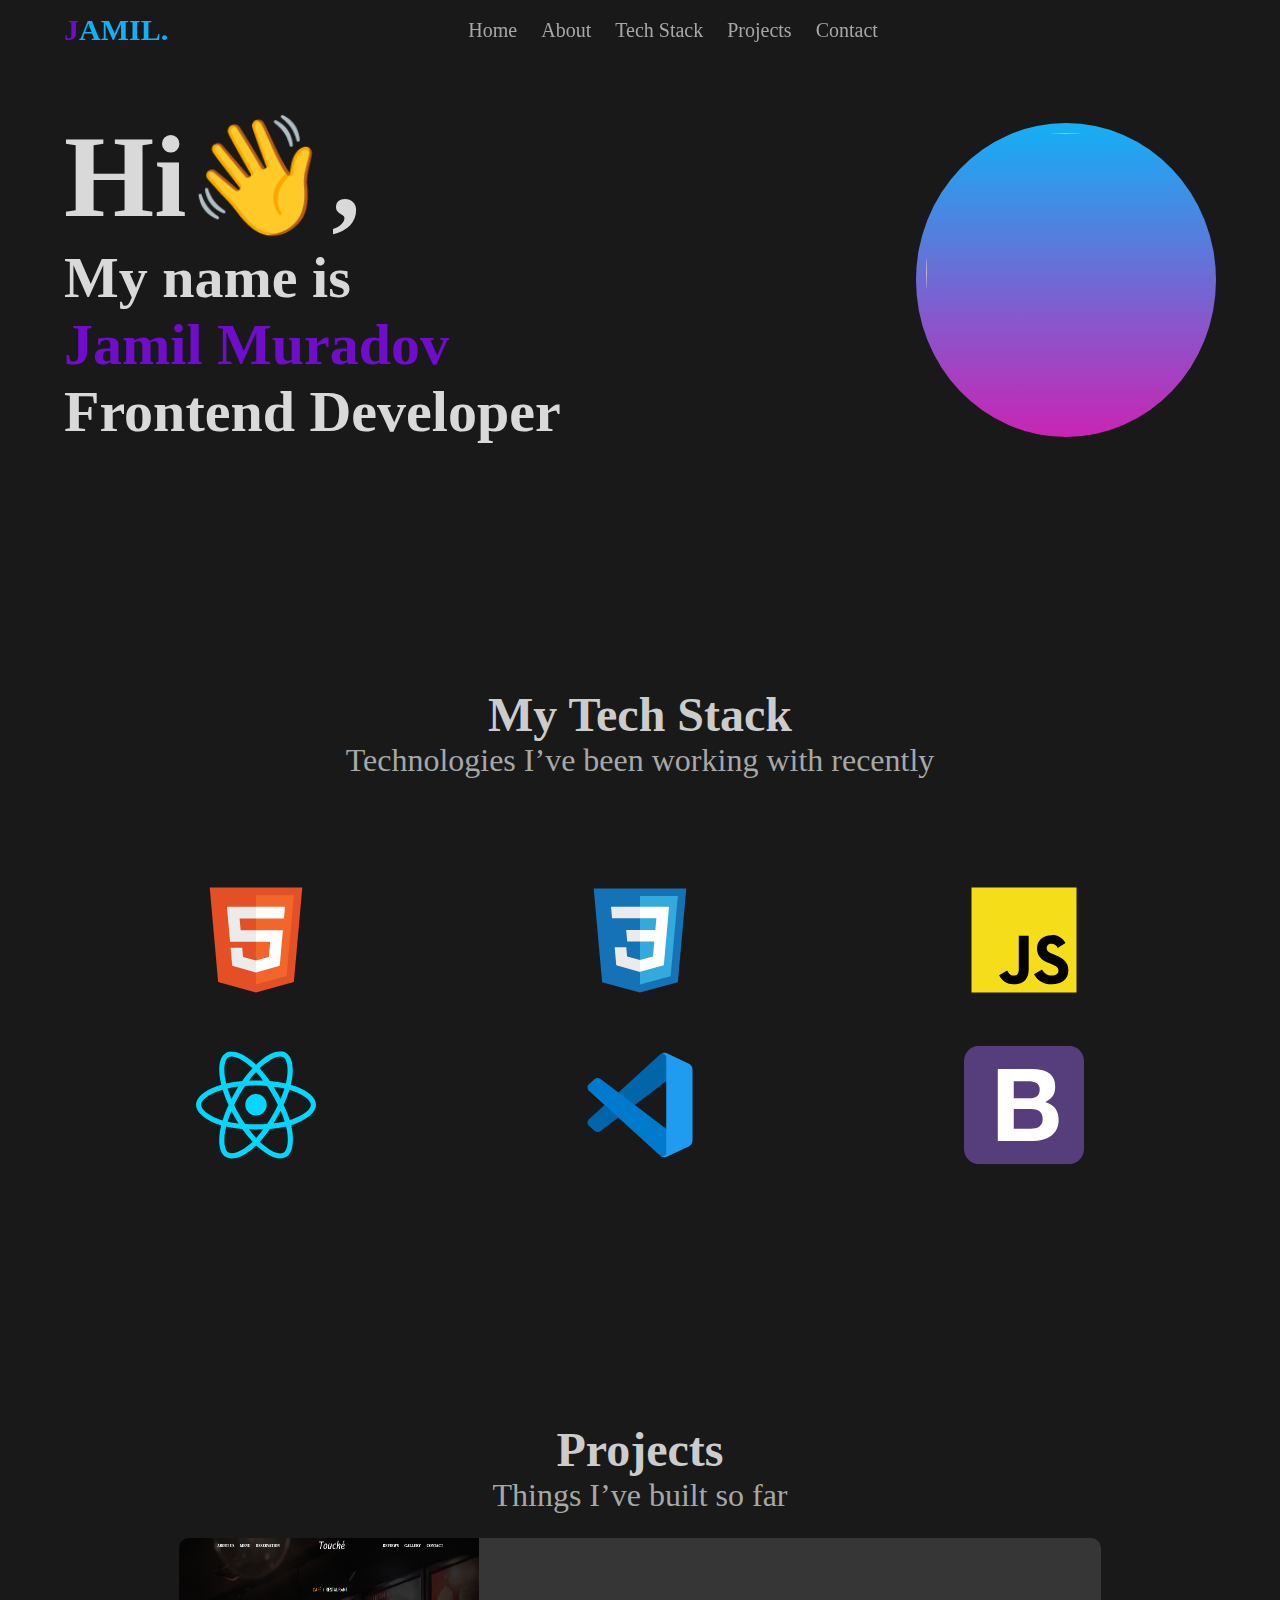
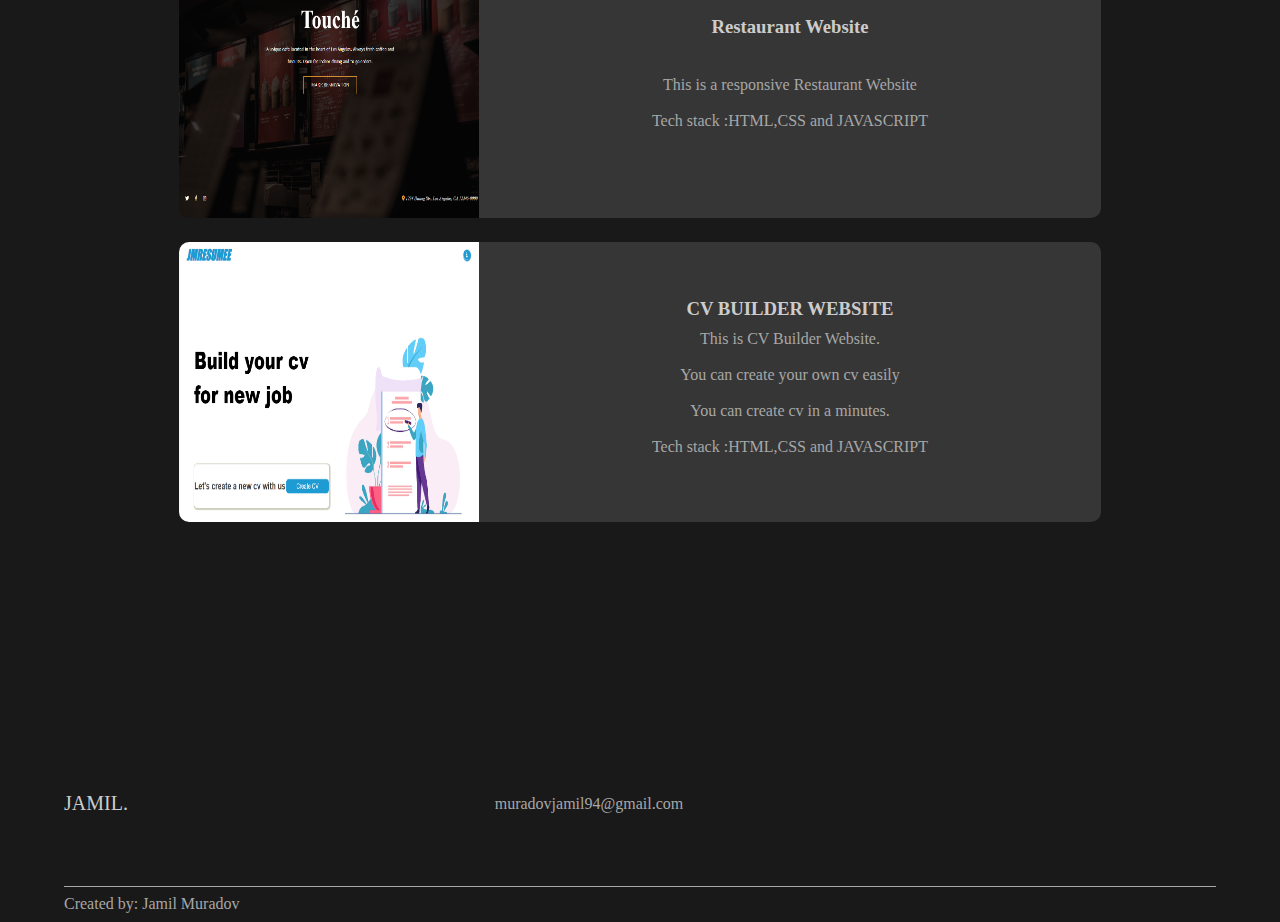
==== index.html @ d32efcc0 "Add files via upload" ====
<!DOCTYPE html>
<html lang="en">
<head>
    <meta charset="UTF-8">
    <meta http-equiv="X-UA-Compatible" content="IE=edge">
    <meta name="viewport" content="width=device-width, initial-scale=1.0">
    <title>Jamil's Portfolio</title>
    <link rel="stylesheet" href="https://cdnjs.cloudflare.com/ajax/libs/font-awesome/6.4.0/css/all.min.css" integrity="sha512-iecdLmaskl7CVkqkXNQ/ZH/XLlvWZOJyj7Yy7tcenmpD1ypASozpmT/E0iPtmFIB46ZmdtAc9eNBvH0H/ZpiBw==" crossorigin="anonymous" referrerpolicy="no-referrer" />
    <link rel="stylesheet" href="style.css">
    <link rel="shortcut icon" href="https://vcgamers.com/news/wp-content/uploads/2022/10/cara-menjadi-developer-game.jpg" type="image/x-icon">

</head>
<body>
    
<nav class="main-nav">
    <a href="" class="logo">JAMIL.</a>
    <ul class="navbar">
        <li><a href="#">Home</a></li>
        <li><a href="about.html">About</a></li>
        <li><a href="#tech-stack">Tech Stack</a></li>
        <li><a href="#projects">Projects</a></li>
        <li><a href="#contact">Contact</a></li>
    </ul>
    <ul class="nav-social-media">
        <li><a href="https://www.github.com/jamildeveloper1" class="fa-brands fa-github" target="_blank"></a></li>
        <li><a href="https://www.linkedin.com/in/jamil-muradov-640413273" class="fa-brands fa-linkedin" target="_blank"></a></li>
        <li><a href="https://www.instagram.com/cmlmrdv" class="fa-brands fa-instagram" target="_blank"></a></li>
    </ul>
    <div class="icons">
    <i class="fas fa-bars" id="open"></i>
    <i class="fas fa-times" id="close"></i>
    </div>
</nav>


<div class="side-bar">
    <ul>
        <li><a href="">Home</a></li>
        <li><a href="about.html">About</a></li>
        <li><a href="#tech-stack">Tech Stack</a></li>
        <li><a href="#projects">Projects</a></li>
        <li><a href="#contact">Contact</a></li>
    </ul>
    <ul class="links">
    <li><a href="https://www.github.com/jamildeveloper1" target="_blank" class="fa-brands fa-github"></a></li>
    <li><a href="https://www.linkedin.com/in/jamil-muradov-640413273" target="_blank" class="fa-brands fa-linkedin"></a></li>
    <li><a href="https://www.instagram.com/cmlmrdv" target="_blank" class="fa-brands fa-instagram"></a></li>
</ul>
</div>



<br><br><br><br><br><br>
<div class="container">
<div class="portfolio-img-text">
    <div class="text-side">
        <h1>Hi👋,</h1>
        <p>My name is <br>
             <span style="color:#6f0dca;">Jamil Muradov</span></p>
        <p>Frontend Developer</p>
    </div>
    <div class="img-side">
        <div class="img">
<img src="https://vcgamers.com/news/wp-content/uploads/2022/10/cara-menjadi-developer-game.jpg" alt="">
</div>
    </div>
</div>


<div class="my-tech" id="tech-stack">
<div class="head-tech-text">
    <p class="tech-header" style="text-align: center;">My Tech Stack</p>
    <p class="tech-para"> Technologies I’ve been working with recently</p>
</div>







    <div class="coding-langs">
        <!-- svg 1 is here -->
        <div class="langs1">
        <svg width="120" height="120" viewBox="0 0 120 120" fill="none" xmlns="http://www.w3.org/2000/svg">
            <path d="M22.1325 102.004L13.7063 7.5H106.294L97.8563 101.989L59.9438 112.5L22.1325 102.004Z" fill="#E44F26"/>
            <path d="M60 104.467L90.6375 95.9738L97.845 15.2287H60V104.467Z" fill="#F1662A"/>
            <path d="M60 50.2763H44.6625L43.605 38.4075H60V26.8163H30.9375L31.215 29.9288L34.0613 61.8675H60V50.2763V50.2763ZM60 80.3775L59.9475 80.3925L47.04 76.9088L46.215 67.665H34.5787L36.2025 85.86L59.9475 92.4525L60 92.4375V80.3775Z" fill="#EBEBEB"/>
            <path d="M59.9587 50.2763V61.8675H74.2312L72.8887 76.9013L59.9587 80.3888V92.4488L83.7225 85.86L83.895 83.9025L86.6175 53.3888L86.9025 50.2763H59.9587V50.2763ZM59.9587 26.8163V38.4075H87.9562L88.1887 35.805L88.7175 29.9288L88.995 26.8163H59.9587V26.8163Z" fill="white"/>
            </svg>
            <!-- svg 2 is here -->
            <svg width="120" height="119" viewBox="0 0 120 119" fill="none" xmlns="http://www.w3.org/2000/svg">
                <path d="M22.1325 101.154L13.71 7.4375H106.29L97.8562 101.139L59.9437 111.562L22.1325 101.154Z" fill="#1572B6"/>
                <path d="M60 103.597L90.6375 95.174L97.845 15.1018H60V103.597Z" fill="#33A9DC"/>
                <path d="M60 49.054H75.3375L76.395 37.2842H60V25.7895H89.0625L88.785 28.8724L85.9387 60.5487H60V49.054Z" fill="white"/>
                <path d="M60.0713 78.9044L60.0188 78.9193L47.1113 75.4609L46.2863 66.2942H34.65L36.2738 84.3413L60.015 90.8788L60.0713 90.8639V78.9044Z" fill="#EBEBEB"/>
                <path d="M74.3513 60.0615L72.9563 75.4534L60.03 78.9119V90.8714L83.79 84.3412L83.9663 82.4001L85.98 60.0615H74.3513Z" fill="white"/>
                <path d="M60.0413 25.7895V37.2842H32.0438L31.8113 34.6996L31.2825 28.8724L31.005 25.7895H60.0413ZM60 49.054V60.5487H47.2538L47.0213 57.9641L46.4963 52.1369L46.2188 49.054H60Z" fill="#EBEBEB"/>
                </svg>
                <!-- svg 3 is here -->
                <svg width="120" height="120" viewBox="0 0 120 120" fill="none" xmlns="http://www.w3.org/2000/svg">
                    <path d="M7.5 7.5H112.5V112.5H7.5V7.5Z" fill="#F5DE19"/>
                    <path d="M78.0338 89.5312C78.9284 91.3485 80.3183 92.8759 82.0434 93.9375C83.7684 94.9991 85.7584 95.5515 87.7838 95.5313C91.8713 95.5313 94.485 93.4875 94.485 90.6562C94.485 87.2812 91.8 86.0738 87.3 84.105L84.8325 83.0475C77.7075 80.0138 72.9825 76.215 72.9825 68.1825C72.9825 60.7838 78.6075 55.1475 87.4313 55.1475C90.2877 54.9412 93.1416 55.5805 95.637 56.9856C98.1324 58.3907 100.159 60.4994 101.464 63.0488L93.75 67.98C93.2476 66.716 92.3728 65.6345 91.2416 64.879C90.1105 64.1236 88.7764 63.7298 87.4163 63.75C86.8229 63.6906 86.2236 63.7555 85.6567 63.9404C85.0897 64.1254 84.5675 64.4265 84.1234 64.8244C83.6792 65.2224 83.3228 65.7085 83.0769 66.2518C82.831 66.7951 82.7009 67.3837 82.695 67.98C82.695 70.9388 84.5288 72.1388 88.7625 73.98L91.23 75.0375C99.615 78.6338 104.355 82.2975 104.355 90.5363C104.355 99.42 97.3763 104.287 88.005 104.287C84.3537 104.52 80.713 103.691 77.5223 101.901C74.3317 100.11 71.7274 97.4342 70.0238 94.1963L78.0338 89.5312ZM43.1775 90.3863C44.7263 93.135 46.1363 95.46 49.5263 95.46C52.7663 95.46 54.8138 94.1925 54.8138 89.2612V55.71H64.68V89.3925C64.68 99.6075 58.68 104.257 49.9463 104.257C46.8591 104.426 43.7931 103.657 41.1513 102.051C38.5096 100.444 36.4157 98.0761 35.145 95.2575L43.1775 90.3863Z" fill="black"/>
                    </svg>
                    </div>

                    <div class="langs2">
                    <!-- svg 4 is here -->
                    <svg width="120" height="120" viewBox="0 0 113 101" fill="none" xmlns="http://www.w3.org/2000/svg">
                        <g clip-path="url(#clip0_14_43)">
                        <path d="M92.9055 32.7027C91.703 32.2887 90.4903 31.9051 89.2686 31.5523C89.4738 30.7106 89.6627 29.8792 89.8304 29.0623C92.5837 15.6484 90.7838 4.8418 84.6359 1.28376C78.7415 -2.1272 69.1015 1.4295 59.3658 9.93344C58.4063 10.773 57.4681 11.6368 56.552 12.524C55.9388 11.9341 55.3148 11.3556 54.6802 10.7888C44.4766 1.69618 34.2492 -2.13606 28.108 1.43216C22.2188 4.85376 20.4749 15.0127 22.9537 27.7254C23.2003 28.9844 23.4787 30.237 23.7887 31.4819C22.341 31.8947 20.9441 32.3342 19.6072 32.802C7.64431 36.9881 0.00463867 43.5483 0.00463867 50.3529C0.00463867 57.3808 8.20617 64.43 20.666 68.7044C21.6762 69.0495 22.6947 69.3692 23.7208 69.6634C23.3875 71.0042 23.0917 72.354 22.8336 73.7114C20.4705 86.2035 22.3159 96.1223 28.1892 99.5222C34.2554 103.033 44.4369 99.4248 54.3505 90.7268C55.1544 90.0197 55.9406 89.2925 56.7083 88.546C57.7003 89.5066 58.7188 90.4393 59.7626 91.343C69.3659 99.6365 78.85 102.985 84.7176 99.5762C90.7781 96.055 92.7479 85.3995 90.1906 72.4356C89.9891 71.42 89.7632 70.4094 89.5131 69.4047C90.2281 69.1921 90.9299 68.9733 91.614 68.7456C104.567 64.4384 112.995 57.4748 112.995 50.3529C112.995 43.5235 105.109 36.919 92.9055 32.7027ZM90.0961 64.1474C89.4782 64.3525 88.8444 64.5505 88.1982 64.7432C86.7682 60.1995 84.8385 55.3684 82.4768 50.3764C84.7304 45.5036 86.5859 40.734 87.9758 36.22C89.1317 36.5558 90.2533 36.9097 91.3346 37.2832C101.791 40.8961 108.168 46.2372 108.168 50.3529C108.168 54.7367 101.28 60.4277 90.0961 64.1474ZM85.4556 73.3765C86.5864 79.1087 86.7475 84.2916 85.9985 88.3435C85.3258 91.9844 83.9726 94.4115 82.2989 95.3839C78.7384 97.4526 71.1234 94.7637 62.9109 87.6707C61.94 86.8305 60.9926 85.9634 60.0698 85.0703C63.2538 81.5757 66.4356 77.5131 69.5411 73.0009C75.0035 72.5145 80.164 71.7189 84.8438 70.6331C85.0693 71.5426 85.2732 72.4573 85.4556 73.3765ZM38.5256 95.0264C35.0467 96.2592 32.2758 96.2946 30.6008 95.3254C27.0368 93.2624 25.5551 85.298 27.5761 74.6151C27.8164 73.3527 28.0914 72.0972 28.401 70.8502C33.0292 71.8779 38.1522 72.6168 43.6274 73.0624C46.7541 77.4776 50.0277 81.5358 53.327 85.0894C52.6258 85.7703 51.9081 86.4338 51.1744 87.0793C46.7903 90.9252 42.3973 93.654 38.5256 95.0264ZM22.2276 64.1204C16.718 62.2302 12.1679 59.7738 9.04919 57.0933C6.24649 54.6849 4.8319 52.2932 4.8319 50.3529C4.8319 46.2234 10.9656 40.9564 21.1961 37.3766C22.4377 36.9425 23.7371 36.5328 25.0855 36.1483C26.4996 40.7641 28.3543 45.5904 30.5924 50.4708C28.3251 55.4233 26.444 60.3267 25.0162 64.997C24.0796 64.7278 23.1498 64.4355 22.2276 64.1204ZM27.6909 26.7947C25.5674 15.9031 26.9776 7.68707 30.5267 5.62499C34.3066 3.42868 42.6652 6.56013 51.4754 14.4115C52.0499 14.9247 52.6151 15.4482 53.1707 15.9819C49.8878 19.52 46.6442 23.5481 43.5453 27.9371C38.2312 28.4315 33.1444 29.2253 28.4677 30.2889C28.1795 29.1311 27.9205 27.9661 27.6909 26.7951V26.7947ZM76.43 38.8739C75.3254 36.9589 74.1797 35.0679 72.9939 33.2024C76.599 33.66 80.0532 34.2673 83.2968 35.0098C82.3232 38.1426 81.1094 41.4175 79.6807 44.7753C78.6364 42.7867 77.5526 40.8191 76.43 38.8739ZM56.5542 19.4443C58.7805 21.8652 61.0103 24.5678 63.2035 27.5003C58.7545 27.2895 54.298 27.2886 49.849 27.4977C52.0443 24.5922 54.2931 21.8931 56.5542 19.4443ZM36.5509 38.9071C35.4424 40.8367 34.3788 42.792 33.3612 44.7713C31.9558 41.4255 30.7531 38.1355 29.7711 34.9584C32.9948 34.2346 36.4326 33.6427 40.0148 33.1936C38.8158 35.0705 37.6608 36.9754 36.5509 38.9067V38.9071ZM40.1176 67.8569C36.4168 67.4423 32.9273 66.8811 29.7044 66.1767C30.7019 62.9429 31.9311 59.5829 33.3669 56.1653C34.3886 58.1461 35.4566 60.1026 36.5699 62.0331C37.7148 64.0176 38.9003 65.9614 40.1176 67.8569ZM56.6875 81.6027C54.3995 79.1255 52.1176 76.3848 49.8891 73.4372C52.0527 73.5222 54.2582 73.5657 56.5 73.5657C58.803 73.5657 61.0796 73.5138 63.3204 73.4137C61.1202 76.4145 58.8988 79.1592 56.6875 81.6027ZM79.7262 55.9908C81.2365 59.446 82.5094 62.7883 83.5202 65.9667C80.2443 66.7171 76.7072 67.3214 72.9803 67.7701C74.1745 65.87 75.331 63.9462 76.449 61.9998C77.5857 60.0215 78.6783 58.0179 79.7262 55.9908ZM72.2679 59.5794C70.5563 62.5635 68.7486 65.4909 66.8474 68.3571C63.4037 68.6019 59.9523 68.7235 56.5 68.7216C52.9836 68.7216 49.5634 68.6118 46.2699 68.3974C44.3191 65.5378 42.4769 62.6053 40.747 59.6059H40.7475C39.0258 56.6225 37.4176 53.5745 35.9264 50.4685C37.4138 47.3619 39.0171 44.3124 40.7329 41.3267L40.7325 41.3272C42.4476 38.3407 44.2752 35.4206 46.2112 32.5734C49.5713 32.3182 53.0171 32.1853 56.4995 32.1853H56.5C59.9983 32.1853 63.4484 32.3196 66.8077 32.5765C68.7242 35.4195 70.5401 38.3295 72.252 41.301C73.9735 44.2802 75.598 47.3147 77.123 50.3999C75.6137 53.5166 73.9943 56.5784 72.2679 59.5794ZM82.2252 5.48058C86.0086 7.67068 87.4801 16.5024 85.1029 28.0842C84.9511 28.8231 84.7807 29.5757 84.5953 30.339C79.9071 29.2528 74.8168 28.4452 69.4873 27.9433C66.3827 23.506 63.1655 19.4717 59.936 15.9793C60.7824 15.1604 61.6489 14.3628 62.5348 13.5872C70.8767 6.30142 78.673 3.4247 82.2252 5.48058ZM56.5 40.2263C62.0723 40.2263 66.5897 44.7603 66.5897 50.3529C66.5897 55.9456 62.0723 60.4795 56.5 60.4795C50.9277 60.4795 46.4102 55.9456 46.4102 50.3529C46.4102 44.7603 50.9277 40.2263 56.5 40.2263Z" fill="#00D8FF"/>
                        </g>
                        <defs>
                        <clipPath id="clip0_14_43">
                        <rect width="120" height="120" fill="white"/>
                        </clipPath>
                        </defs>
                        </svg>
                   
                   <!-- svg5 is here  -->
                   <svg width="120" height="120" viewBox="0 0 112 112" fill="none" xmlns="http://www.w3.org/2000/svg">
                    <path d="M101.535 17.605L81.3541 7.88899C80.2144 7.33948 78.932 7.15814 77.6847 7.37011C76.4373 7.58208 75.2868 8.17686 74.3926 9.07199L8.3301 69.3C7.52857 70.0273 7.04878 71.0432 6.99627 72.1243C6.94376 73.2053 7.32283 74.2629 8.0501 75.0645C8.1376 75.159 8.2251 75.25 8.3196 75.334L13.7131 80.234C14.4179 80.8754 15.325 81.2497 16.2771 81.2919C17.2291 81.3341 18.1658 81.0416 18.9246 80.465L98.4971 20.125C99.0981 19.6689 99.8145 19.3897 100.566 19.3186C101.317 19.2476 102.073 19.3877 102.749 19.7231C103.425 20.0585 103.993 20.5758 104.391 21.217C104.789 21.8581 105 22.5975 105 23.352V23.1175C105 21.9656 104.675 20.8372 104.062 19.862C103.449 18.8868 102.573 18.1045 101.535 17.605Z" fill="#0065A9"/>
                    <path d="M101.535 94.395L81.3541 104.115C80.2141 104.662 78.9321 104.843 77.6851 104.631C76.4381 104.419 75.2876 103.825 74.3926 102.932L8.3301 42.7C7.52857 41.9727 7.04878 40.9568 6.99627 39.8758C6.94376 38.7947 7.32283 37.7371 8.0501 36.9355C8.1376 36.841 8.2251 36.75 8.3196 36.666L13.7131 31.766C14.4186 31.1219 15.3278 30.7459 16.2822 30.7037C17.2366 30.6615 18.1755 30.9557 18.9351 31.535L98.4971 91.875C99.0981 92.3311 99.8145 92.6104 100.566 92.6814C101.317 92.7524 102.073 92.6123 102.749 92.2769C103.425 91.9415 103.993 91.4242 104.391 90.783C104.789 90.1419 105 89.4025 105 88.648V88.9C104.996 90.0488 104.669 91.1733 104.057 92.1451C103.444 93.1168 102.57 93.8965 101.535 94.395Z" fill="#007ACC"/>
                    <path d="M81.3539 104.115C80.2139 104.662 78.9319 104.843 77.6849 104.631C76.4379 104.419 75.2874 103.825 74.3924 102.932C74.895 103.428 75.5329 103.764 76.226 103.899C76.9192 104.034 77.6368 103.962 78.2889 103.691C78.941 103.42 79.4987 102.963 79.892 102.376C80.2853 101.79 80.4968 101.1 80.4999 100.394V11.606C80.5005 10.8965 80.2905 10.2028 79.8965 9.61277C79.5025 9.02274 78.9423 8.56291 78.2867 8.29155C77.6312 8.02019 76.9098 7.9495 76.2141 8.08843C75.5183 8.22737 74.8795 8.56968 74.3784 9.072C75.2728 8.1772 76.423 7.58239 77.6702 7.36983C78.9173 7.15727 80.1997 7.33747 81.3399 7.8855L101.517 17.5875C102.559 18.0845 103.438 18.8658 104.054 19.8412C104.67 20.8165 104.998 21.9463 105 23.1V88.9C105 90.0528 104.675 91.1823 104.061 92.1582C103.447 93.1341 102.571 93.9168 101.531 94.416L81.3539 104.115Z" fill="#1F9CF0"/>
                    </svg>
                    
                    <!-- svg6 is here -->
                    <svg width="120" height="120" viewBox="0 0 88 87" fill="none" xmlns="http://www.w3.org/2000/svg">
                        <g clip-path="url(#clip0_14_49)">
                        <path d="M0 75.7821C0 81.9781 5.08028 87 11.3468 87H76.6528C82.9204 87 88 81.9774 88 75.7821V11.2182C88 5.02187 82.9197 0 76.6532 0H11.3472C5.07959 0 0 5.02255 0 11.2179V75.7818V75.7821Z" fill="#563D7C"/>
                        <path d="M36.4919 38.4832V26.1629H47.4613C48.5063 26.1629 49.5135 26.2489 50.4836 26.4212C51.4536 26.5931 52.312 26.9003 53.0583 27.3431C53.8042 27.786 54.4013 28.4007 54.8492 29.1875C55.2968 29.9746 55.5209 30.9829 55.5209 32.2121C55.5209 34.4255 54.8492 36.0241 53.5058 37.0076C52.1628 37.9915 50.4464 38.4832 48.3568 38.4832H36.4919ZM24.7759 17.1621V69.8379H50.5956C52.9837 69.8379 55.3095 69.5429 57.5731 68.9526C59.8367 68.3623 61.8514 67.4525 63.6176 66.223C65.3834 64.9934 66.789 63.407 67.8337 61.4645C68.8787 59.5216 69.4008 57.2222 69.4008 54.5663C69.4008 51.2709 68.5923 48.4553 66.9757 46.1192C65.3587 43.7828 62.9084 42.1474 59.6249 41.2129C62.0129 40.0819 63.8166 38.6307 65.0355 36.8601C66.2541 35.0895 66.8636 32.8765 66.8636 30.2203C66.8636 27.7612 66.4532 25.6956 65.6323 24.0232C64.8114 22.3512 63.6547 21.0108 62.1621 20.0025C60.6699 18.9942 58.879 18.2686 56.7893 17.8262C54.7 17.3833 52.3866 17.1621 49.8493 17.1621H24.7759ZM36.4919 60.8371V46.3771H49.2523C51.7895 46.3771 53.8293 46.9548 55.3717 48.111C56.9138 49.2668 57.6851 51.1971 57.6851 53.9023C57.6851 55.2797 57.4486 56.4107 56.976 57.296C56.5033 58.1813 55.8691 58.8823 55.073 59.3986C54.2772 59.9151 53.3566 60.2839 52.312 60.5054C51.267 60.7263 50.1728 60.8371 49.0285 60.8371H36.4919Z" fill="white"/>
                        </g>
                        <defs>
                        <clipPath id="clip0_14_49">
                        <rect width="88" height="87" fill="white"/>
                        </clipPath>
                        </defs>
                        </svg>
                    </div>
    </div>
</div>






<div class="projects" id="projects">
    <div class="project-texts">
    <p class="pro-header" style="text-align: center;">Projects</p>
    <p class="pro-lit-head">Things I’ve built so far</p>
</div>



<div class="project1">

<img src="project1.png" alt="">
<div class="text-pro1">

    <h3>Restaurant Website</h3><br>
<p>This is a responsive Restaurant Website <br><br>
    Tech stack :HTML,CSS and JAVASCRIPT    
</p>





    <a href="https://jamildeveloper1.github.io/Touche-Restaurant" target="_blank" id="icon" class="fa-solid fa-arrow-up-right-from-square"></a>
</div>

</div>



<div class="project2">


    <img src="project2.png" alt="">

    <div class="text-pro2">
        <h3>CV BUILDER WEBSITE</h3>
        <p>This is CV Builder Website. <br><br> You can create your own cv easily <br><br> 
            You can create cv in a minutes.<br><br>
            Tech stack :HTML,CSS and JAVASCRIPT  
        </p>
        <a href="https://jamildeveloper1.github.io/JMRESUMEE" target="_blank" id="icon" class="fa-solid fa-arrow-up-right-from-square"></a>

    </div>


</div>


</div>



<div class="contact-center" id="contact">
    <div class="box1">
    <a href="" class="logo-end">JAMIL.</a>
    <p><span class="fas fa-envelope"></span> muradovjamil94@gmail.com</p>
    <ul class="end-nav-social-media">
        <li><a href="https://www.github.com/jamildeveloper1" target="_blank" class="fa-brands fa-github"></a></li>
        <li><a href="https://www.linkedin.com/in/jamil-muradov-640413273" target="_blank" class="fa-brands fa-linkedin"></a></li>
        <li><a href="https://www.instagram.com/cmlmrdv" target="_blank" class="fa-brands fa-instagram"></a></li>
    </ul>
    </div>

<div class="bar"></div>


<p class="create">Created by: Jamil Muradov</p>

</div>
</div>

<script src="script.js"></script>








</body>
</html>
---- style.css ----
*{
    margin: 0;
    padding: 0;
    box-sizing: border-box;
    scroll-behavior: smooth;
}
body{
    background-color: var(--dark-mode);
}
.container{
     display: flex;
    align-items: center;
    justify-content: center;
    flex-direction: column;
    gap: 200px; 
}
:root{
    --dark-mode:#191919;
    --dark-content:#666666;
    --solid-heading:#cccccc;
    --heading:#42446E;
    --light-content:#A7A7A7;
    --liner-gradient:linear-gradient(#13B0F5,#CA24B4);
    --border-light:1px solid #fff;
}

 .side-bar{
    width: 50%;
    height: 100%;
    background-color: red;
    position: fixed;
    z-index: 1;
    display: none;
} 


nav{
    width: 100%;
    height: 60px;
    display: flex;
    align-items: center;
    justify-content: space-between;
    position: fixed;
    z-index: 1;
}
.icons{
    padding: 4rem;
    color: #fff;
    cursor: pointer;
    display: none;
}
 a.logo{
    color: #13B0F5;
    font-size: 30px;
    font-weight: 700;
    text-decoration: none;
    padding: 4rem;
}
a.logo::first-letter{
    color: #6f0dca;
}
ul.navbar li{
    display: inline-block;
    padding: 0 10px;
}
ul.navbar li a{
    text-decoration: none;
    color: var(--light-content);
    font-size: 20px;
}

.nav-social-media{
    padding: 4rem;
}

.nav-social-media li {
    display: inline-block;
    padding: 0 5px;
}
.nav-social-media li a{
    text-decoration: none;
    color: var(--light-content);
    font-size: 20px;
}





/* TEXT-IMG SIDE */




.portfolio-img-text{
    width: 90%;
    height: 344px;
    /* border: var(--border-light); */
    display: flex;
}




.text-side,.img-side{
    width: 50%;
    height: 100%;

}

.text-side {
    font-size: 58px;
    font-weight:700;
    color: #D9D9D9;
    letter-spacing: -1;
}

.img-side{
    /* background-color: red; */
    display: flex;
    align-items: center;
    justify-content: flex-end;
}

.img{
    background:linear-gradient(#13B0F5,#CA24B4);
    border-radius: 50%;
}
.img-side img{
    width: 300px;
    height: 300px;
    border-radius: 50%;
    padding: 10px;
}










/* MYTECH IS HERE */
.my-tech{
    width: 90%;
    height: 570px;
    display: flex;
    align-items: center;
    justify-content: space-around;
    flex-direction: column;
    gap: 10px;
}
.tech-header{
    font-size: 48px;
    color: var(--solid-heading);
    font-weight: 700;
}
.tech-para{
    font-size: 32px;
    font-weight: 400;
    color: var(--light-content);
}

.coding-langs{
    width: 100%;
    height:330px;
    display: flex;
    align-items: center;
    justify-content: center;
    flex-direction: column;
}
.langs1,.langs2{
    width: 100%;
    height: 100%;
    display: flex;
    align-items: center;
    justify-content: space-around;
}


















/* PROJECTS IS HERE */

.projects{
    width: 90%;
    height: 700px;
    display: flex;
    align-items: center;
    justify-content: space-between;
    flex-direction: column;
}
.pro-header{
    font-size: 48px;
    font-weight: 700;
    color: var(--solid-heading);
}

.pro-lit-head{
    font-size: 32px;
    font-weight: 400;
    color: var(--light-content);
}

.project1,.project2{
    width: 80%;
    height: 40%;
    /* border: var(--border-light); */
    border-radius: 10px;
    display: flex;
}

.project1 img,.project2 img{
    width: 300px;
    height: 100%;
    border-radius: 10px 0 0 10px;
    cursor: pointer;
    position: relative;
}

#icon{
    color: #fff;
}


#icon:hover{
    transform: scale(140%);
}


.project1 img:hover,.project2 img:hover{
    opacity: 0.1;
}
.text-pro1,.text-pro2{
    display: flex;
    /* align-items: center; */
    justify-content: center;
    flex-direction: column;
    text-align: center;
    background-color: #363636;
    width: 100%;
    gap: 10px;
    border-radius: 0 10px 10px 0 ;
}
.text-pro1 h3,.text-pro2 h3{
    color: var(--solid-heading);
}
.text-pro1 p,.text-pro2 p{
    color: var(--light-content);
}









.contact-center{
    width: 90%;
    height: 200px;
    display: flex;
    flex-direction: column;
    justify-content: space-evenly;
}
.box1{
    display: flex;
    align-items: center;
    justify-content: space-between;
}
.box1 p{
    color: var(--light-content);
}


a.logo-end{
    color: var(--solid-heading);
    text-decoration: none;
    font-size: 20px;
}

.bar{
    width: 100%;
    height: 1px;
    background-color: var(--light-content);
}

.create{
    color: var(--light-content);
}




.end-nav-social-media{
    padding: 4rem;
}


.end-nav-social-media li{
    display: inline-block;
    padding: 0 5px;
}

.end-nav-social-media li a{
    text-decoration: none;
    color: var(--light-content);
    font-size: 20px;
}




















/* RESPONSIVE IS HERE */

@media(max-width:500px){
    .navbar,.nav-social-media{
        display: none;
    }
    .end-nav-social-media li{
        padding: 0 5px;
    }
   .icons{
        display: block;
        color: #fff;
        cursor: pointer;
    }
    .side-bar{
        display: flex;
        align-items: center;
        justify-content: space-evenly;
        flex-direction: column;
        background-color: #191919;
        transform: translateX(-100%);
    }
    #close{
        display: none;
    }
    .side-bar ul li{
        list-style: none;
        padding: 10px 0;
    }
    .side-bar ul li a{
        text-decoration: none;
        color: var(--light-content);
        font-size: 20px
    }
    .links{
        width: 100%;
        display: flex;
        align-items: center;
        justify-content: space-evenly;
    }
    .links li{
        display: inline-block;
        padding: 0 10px;
    }
.container{
    gap: 50px;
}

    .portfolio-img-text{
        display: flex;
        align-items: center;
        justify-content: center;
        flex-direction: column-reverse;
        gap: 50px;
    }
.text-side{
    font-size: 20px;
    display: flex;
        align-items: center;
        justify-content: center;
        flex-direction: column;
}

.img-side{
    display: flex;
    align-items: center;
    justify-content: center;
}
.img-side .img{
    padding: 0;
}
.img-side .img img{
    width: 150px;
    height: 150px;
    padding: 0;

}


.tech-header{
    font-size: 24px;
}
.tech-para{
    font-size: 20px;
}



.pro-header{
    font-size: 24px;
}
.pro-lit-head{
    font-size: 20px;
}

.project1,.project2{
    width: 100%;
    height: 30%;
}


.project1 img,.project2 img{
    width: 40%;
}
.text-pro1 h3 ,.text-pro2 h3{
    font-size: 16px;
}
.text-pro1 p,.text-pro2 p{
    font-size: 14px;
}


.contact-center{
    display: flex;
    flex-direction: column;
}
.box1{
    display: flex;
    flex-direction: column;
    justify-content: space-evenly;
}


}




















@media(max-width:408px){
    .navbar,.nav-social-media{
        display: none;
    }
   .icons{
        display: block;
        color: #fff;
        cursor: pointer;
    }
    .side-bar{
        display: flex;
        align-items: center;
        justify-content: space-evenly;
        flex-direction: column;
        background-color: #191919;
        transform: translateX(-100%);
    }
    #close{
        display: none;
    }
    .side-bar ul li{
        list-style: none;
        padding: 10px 0;
    }
    .side-bar ul li a{
        text-decoration: none;
        color: var(--light-content);
        font-size: 20px
    }
    .links{
        width: 100%;
        display: flex;
        align-items: center;
        justify-content: space-evenly;
    }
    .links li{
        display: inline-block;
        padding: 0 10px;
    }
.container{
    gap: 50px;
}

    .portfolio-img-text{
        display: flex;
        align-items: center;
        justify-content: center;
        flex-direction: column-reverse;
        gap: 50px;
    }
.text-side{
    font-size: 18px;
    display: flex;
        align-items: center;
        justify-content: center;
        flex-direction: column;
}

.img-side{
    display: flex;
    align-items: center;
    justify-content: center;
}
.img-side .img{
    padding: 0;
}
.img-side .img img{
    width: 150px;
    height: 150px;
    padding: 0;

}


.tech-header{
    font-size: 24px;
}
.tech-para{
    font-size: 18px;
}



.pro-header{
    font-size: 24px;
}
.pro-lit-head{
    font-size: 20px;
}

.project1,.project2{
    width: 100%;
    height: 30%;
}


.project1 img,.project2 img{
    width: 40%;
}
.text-pro1 h3 ,.text-pro2 h3{
    font-size: 16px;
}
.text-pro1 p,.text-pro2 p{
    font-size: 14px;
}
}







@media(max-width:360px){
.tech-para{
    font-size: 16px;
}
.text-side p{
    font-size: 12px;
}
}


@media (max-width:330px){
    .tech-para{
        font-size: 14px;
    }
    .text-pro1{
        display: fl
    }
    .text-pro1 p,.text-pro2 p{
        font-size: 10px;
    }
}






























.about-container{
    width: 90%;
    height: 400px;
    display: flex;
    flex-direction: column;
    gap: 10px;
}
.about-container h1{
    color: var(--solid-heading);
    text-align: center;
    font-size: 68px;
}
.about-container p{
    color:var(--light-content) ;
    font-size: 48px;
    text-align:center;
}


.about-p{
    font-size: 30px;
    color: var(--light-content);
    animation-name: aboutP;
    animation-duration: 1s;
    animation-iteration-count: infinite;
    animation-direction:alternate;
    border-radius: 10px;
}


@keyframes aboutP{
    0%{
        box-shadow: 0 ;
    }
    100%{
        box-shadow: 2px 2px 4px 4px var(--solid-heading) ;
    }
}





@media(max-width:500px){
    .about-container h1{
        font-size: 30px;
    }
    .about-container p{
        color:var(--light-content) ;
        font-size: 22px;
        text-align:center;
    }
}








@media(max-width:400px){
    .about-container h1{
        font-size: 30px;
    }
    .about-container p{
        color:var(--light-content) ;
        font-size: 22px;
        text-align:center;
    }
    .about-p{
        font-size: 20px;
    }
}
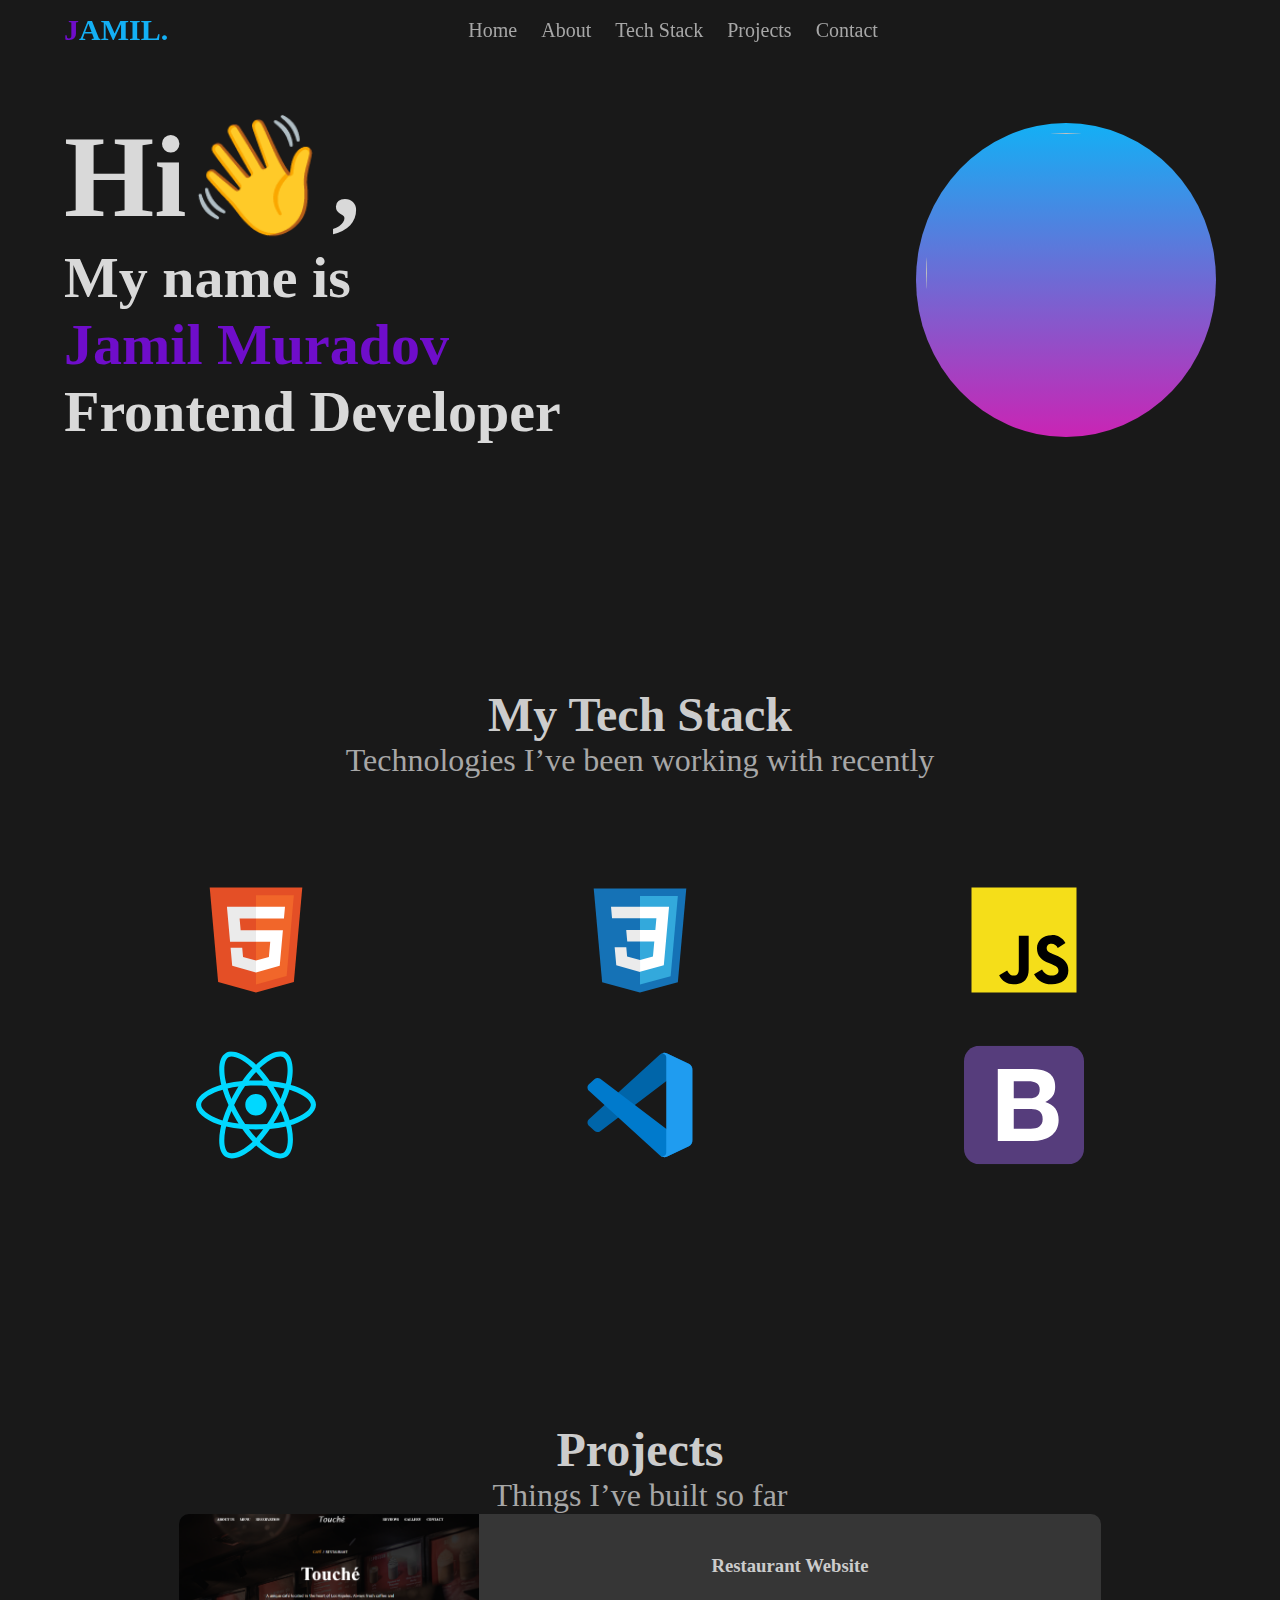
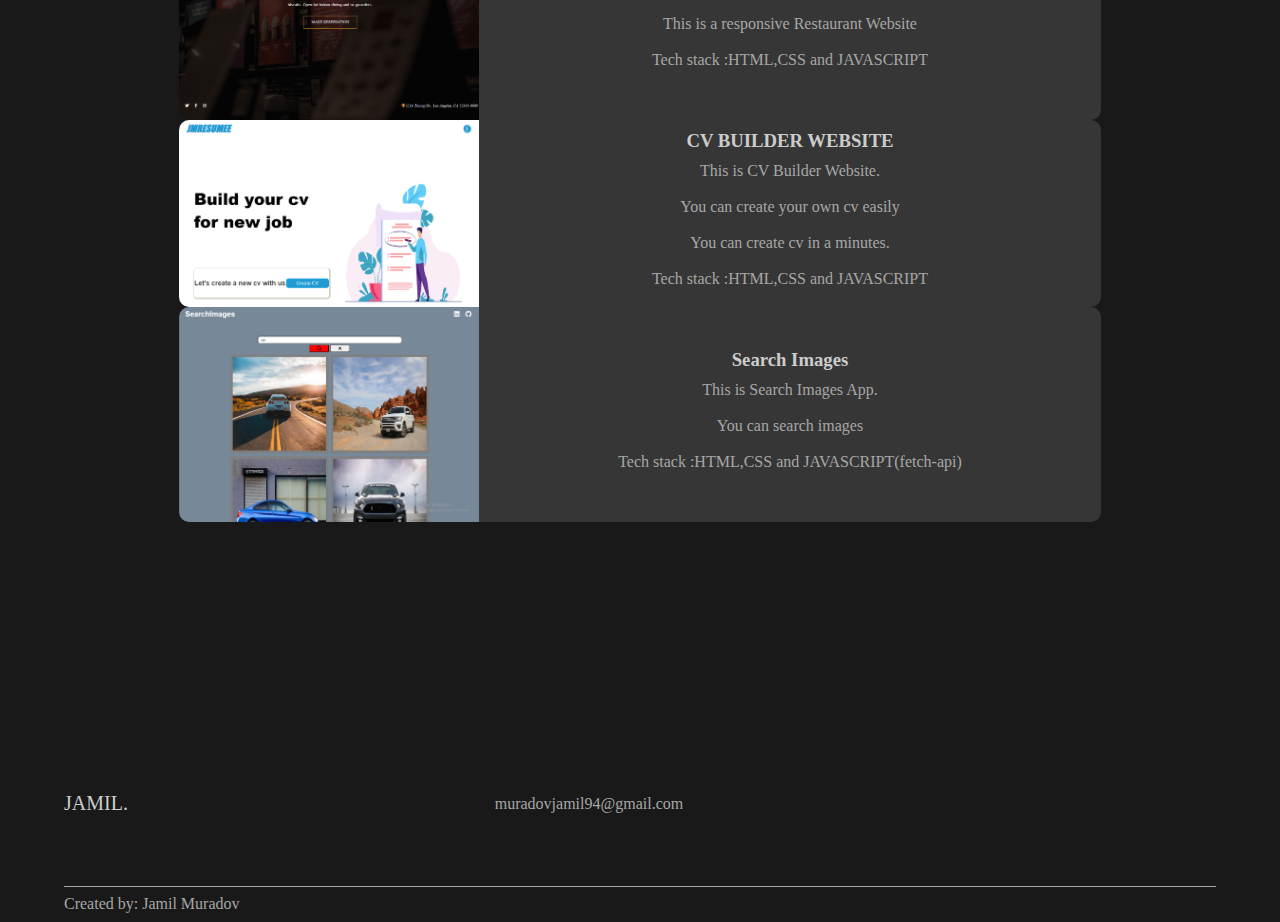
==== commit 331000ee: "Update index.html" ====
--- a/index.html
+++ b/index.html
@@ -186,12 +186,37 @@
             Tech stack :HTML,CSS and JAVASCRIPT  
         </p>
         <a href="https://jamildeveloper1.github.io/JMRESUMEE" target="_blank" id="icon" class="fa-solid fa-arrow-up-right-from-square"></a>
-
-    </div>
-
-
-</div>
-
+    </div>
+</div>
+
+    <div class="project2">
+    <img src="search image.png" alt="">
+    <div class="text-pro2">
+        <h3>Search Images</h3>
+        <p>This is Search Images App. <br><br>  
+            You can search images<br><br>
+            Tech stack :HTML,CSS and JAVASCRIPT(fetch-api)  
+        </p>
+        <a href="https://jamildeveloper1.github.io/Search-Images" target="_blank" id="icon" class="fa-solid fa-arrow-up-right-from-square"></a>
+    </div>
+</div>
+    
+    
+    
+    
+    
+    
+    
+    
+    
+    
+    
+    
+    
+    
+    
+    
+    
 
 </div>
 
@@ -226,4 +251,4 @@
 
 
 </body>
-</html>+</html>
--- a/style.css
+++ b/style.css
@@ -608,6 +608,12 @@
 .text-side p{
     font-size: 12px;
 }
+        .text-pro1 p{
+        font-size: 10px;
+    }
+    .text-pro2 p{
+        font-size: 8px;
+    }
 }
 
 
@@ -618,8 +624,11 @@
     .text-pro1{
         display: fl
     }
-    .text-pro1 p,.text-pro2 p{
+        .text-pro1 p{
         font-size: 10px;
+    }
+    .text-pro2 p{
+        font-size: 8px;
     }
 }
 
@@ -725,4 +734,4 @@
     .about-p{
         font-size: 20px;
     }
-}+}
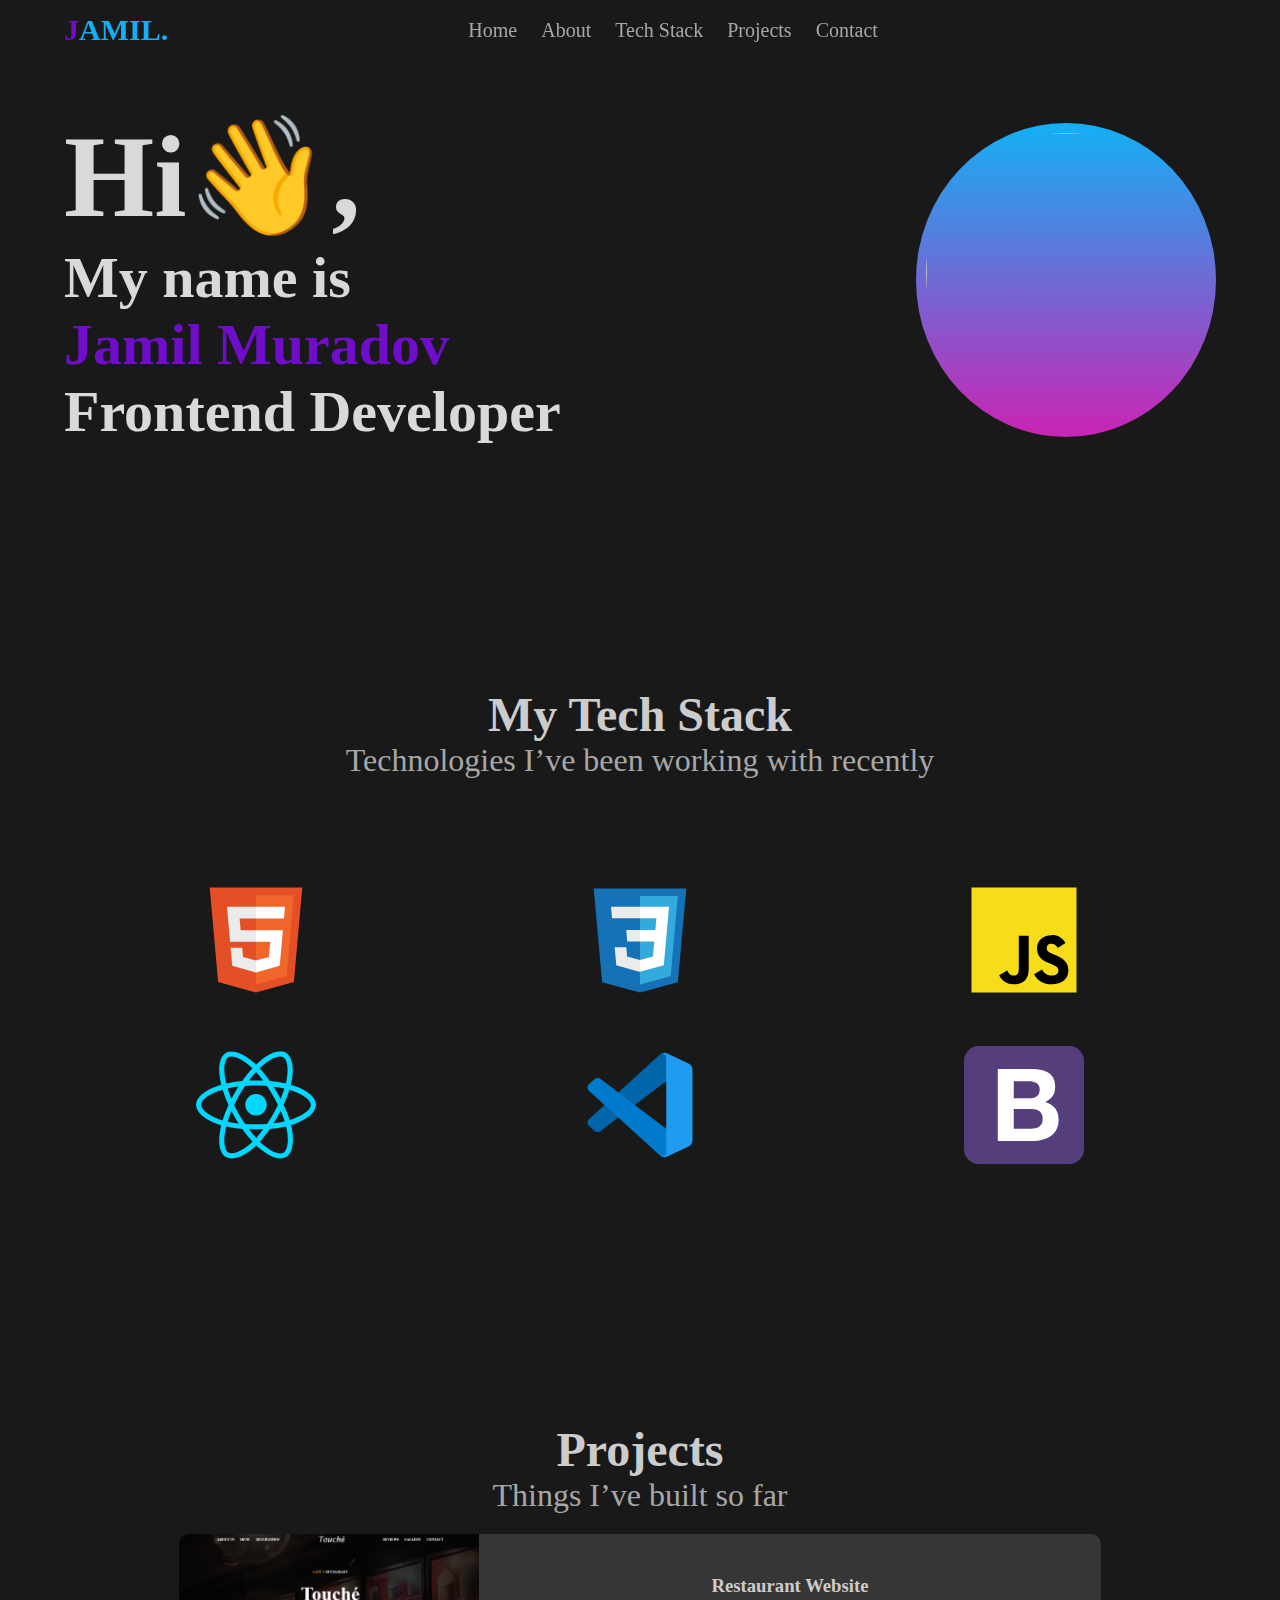
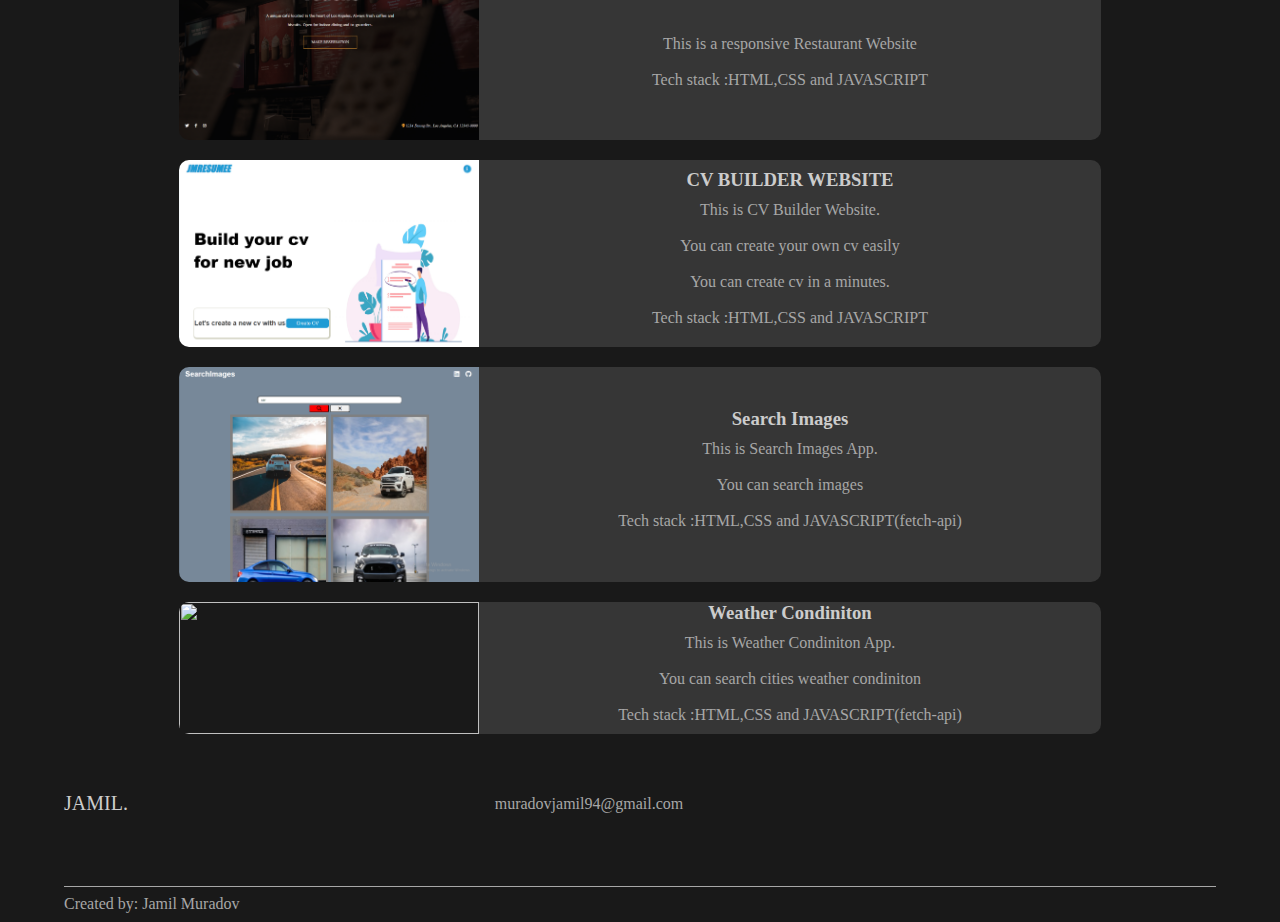
==== commit b67ba71b: "Update index.html" ====
--- a/index.html
+++ b/index.html
@@ -204,7 +204,18 @@
     
     
     
-    
+    <div class="project2">
+    <img src="project4.png" alt="">
+    <div class="text-pro2">
+        <h3>Weather Condiniton</h3>
+        <p>This is Weather Condiniton App. <br><br>  
+            You can search cities weather condiniton<br><br>
+            Tech stack :HTML,CSS and JAVASCRIPT(fetch-api)  
+        </p>
+        <a href="https://jamildeveloper1.github.io/jm-weather-condition" target="_blank" id="icon" class="fa-solid fa-arrow-up-right-from-square"></a>
+    </div>
+</div>
+
     
     
     
--- a/style.css
+++ b/style.css
@@ -205,6 +205,7 @@
     align-items: center;
     justify-content: space-between;
     flex-direction: column;
+    gap: 20px;
 }
 .pro-header{
     font-size: 48px;
@@ -345,6 +346,178 @@
 
 
 /* RESPONSIVE IS HERE */
+
+
+
+
+
+
+
+
+
+
+
+
+
+@media(max-width:768px){
+    .navbar,.nav-social-media{
+        display: none;
+    }
+    .end-nav-social-media li{
+        padding: 0 5px;
+    }
+   .icons{
+        display: block;
+        color: #fff;
+        cursor: pointer;
+    }
+    .side-bar{
+        display: flex;
+        align-items: center;
+        justify-content: space-evenly;
+        flex-direction: column;
+        background-color: #191919;
+        transform: translateX(-100%);
+    }
+    #close{
+        display: none;
+    }
+    .side-bar ul li{
+        list-style: none;
+        padding: 10px 0;
+    }
+    .side-bar ul li a{
+        text-decoration: none;
+        color: var(--light-content);
+        font-size: 20px
+    }
+    .links{
+        width: 100%;
+        display: flex;
+        align-items: center;
+        justify-content: space-evenly;
+    }
+    .links li{
+        display: inline-block;
+        padding: 0 10px;
+    }
+.container{
+    gap: 50px;
+}
+
+    .portfolio-img-text{
+        display: flex;
+        align-items: center;
+        justify-content: center;
+        flex-direction: column-reverse;
+        gap: 50px;
+    }
+.text-side{
+    font-size: 20px;
+    display: flex;
+        align-items: center;
+        justify-content: center;
+        flex-direction: column;
+}
+
+.img-side{
+    display: flex;
+    align-items: center;
+    justify-content: center;
+}
+.img-side .img{
+    padding: 0;
+}
+.img-side .img img{
+    width: 150px;
+    height: 150px;
+    padding: 0;
+
+}
+
+
+.tech-header{
+    font-size: 24px;
+}
+.tech-para{
+    font-size: 20px;
+}
+
+
+
+.pro-header{
+    font-size: 24px;
+}
+.pro-lit-head{
+    font-size: 20px;
+}
+
+.project1,.project2{
+    width: 100%;
+    height: 30%;
+}
+
+
+.project1 img,.project2 img{
+    width: 40%;
+}
+.text-pro1 h3 ,.text-pro2 h3{
+    font-size: 16px;
+}
+.text-pro1 p,.text-pro2 p{
+    font-size: 14px;
+}
+
+
+.contact-center{
+    display: flex;
+    flex-direction: column;
+}
+.box1{
+    display: flex;
+    flex-direction: column;
+    justify-content: space-evenly;
+}
+
+
+}
+
+
+
+
+
+
+
+
+
+
+
+
+
+
+
+
+
+
+
+
+
+
+
+
+
+
+
+
+
+
+
+
+
+
+
+
+
 
 @media(max-width:500px){
     .navbar,.nav-social-media{
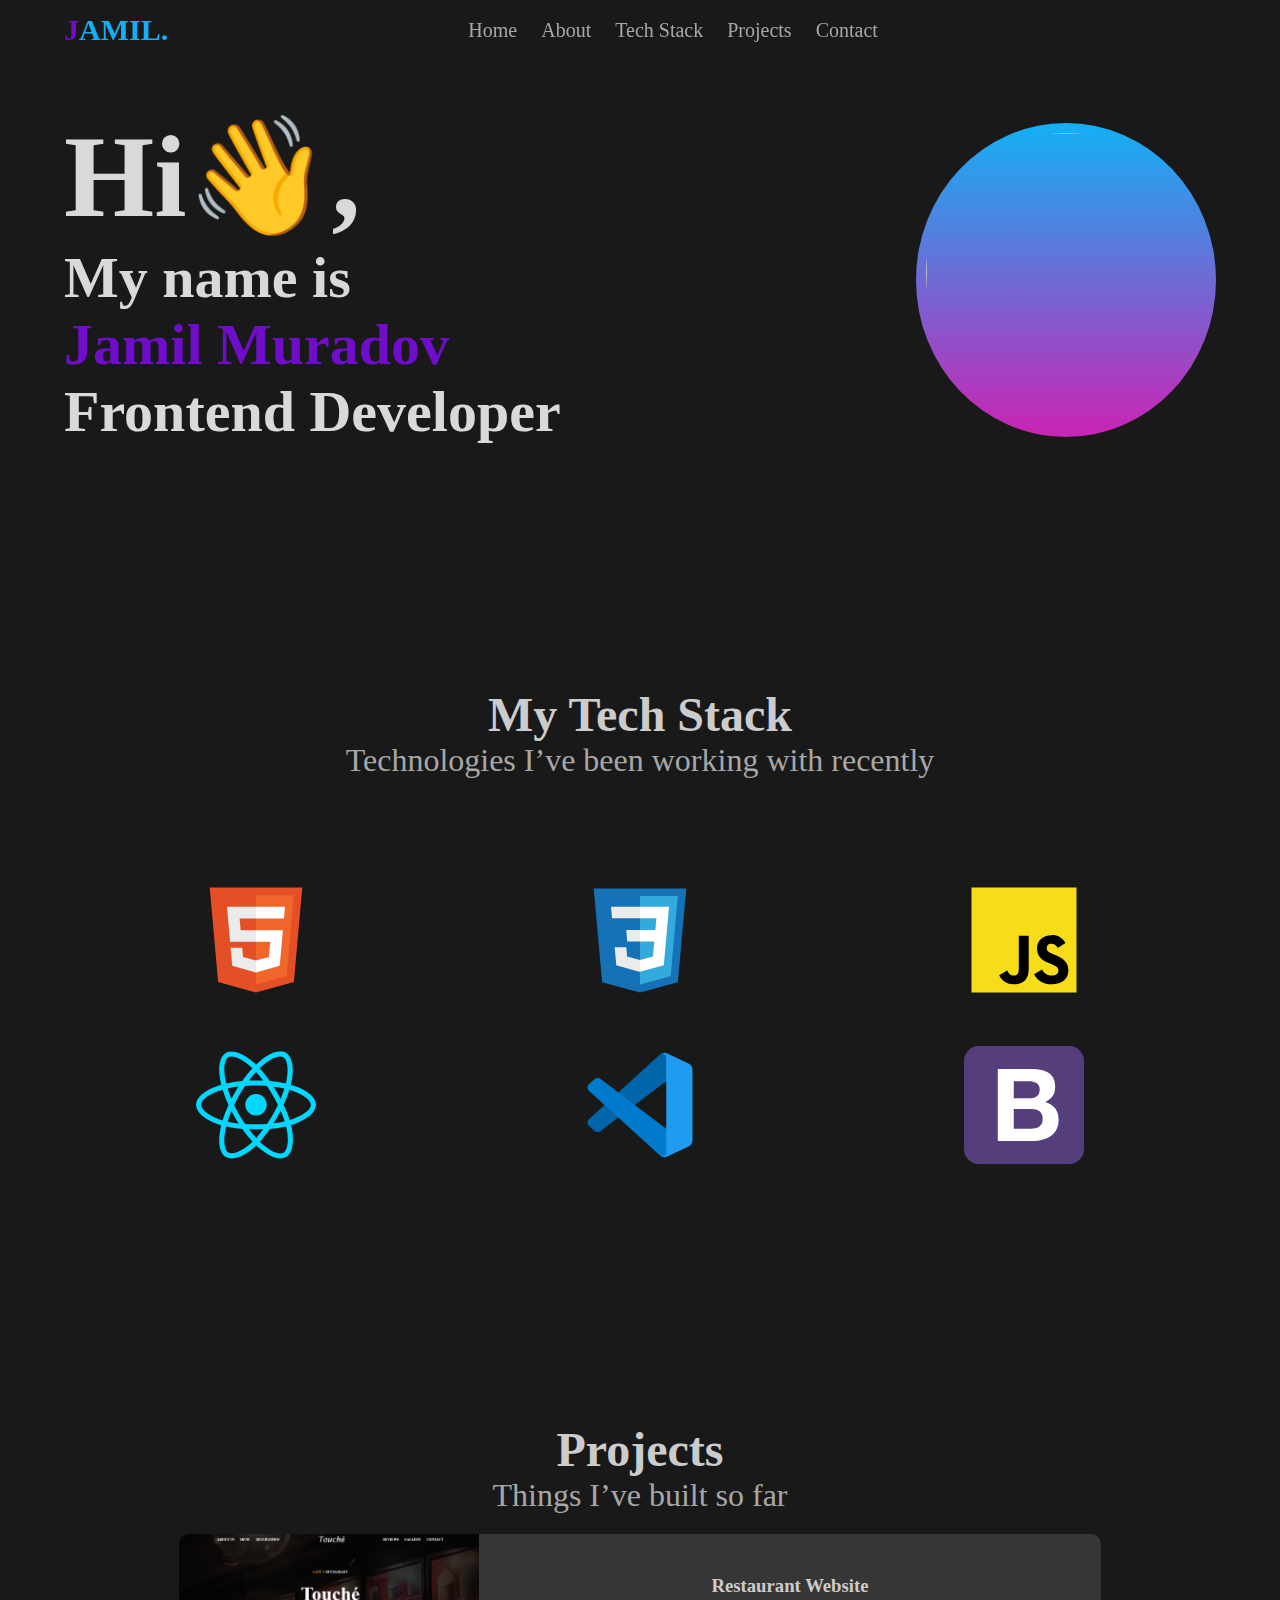
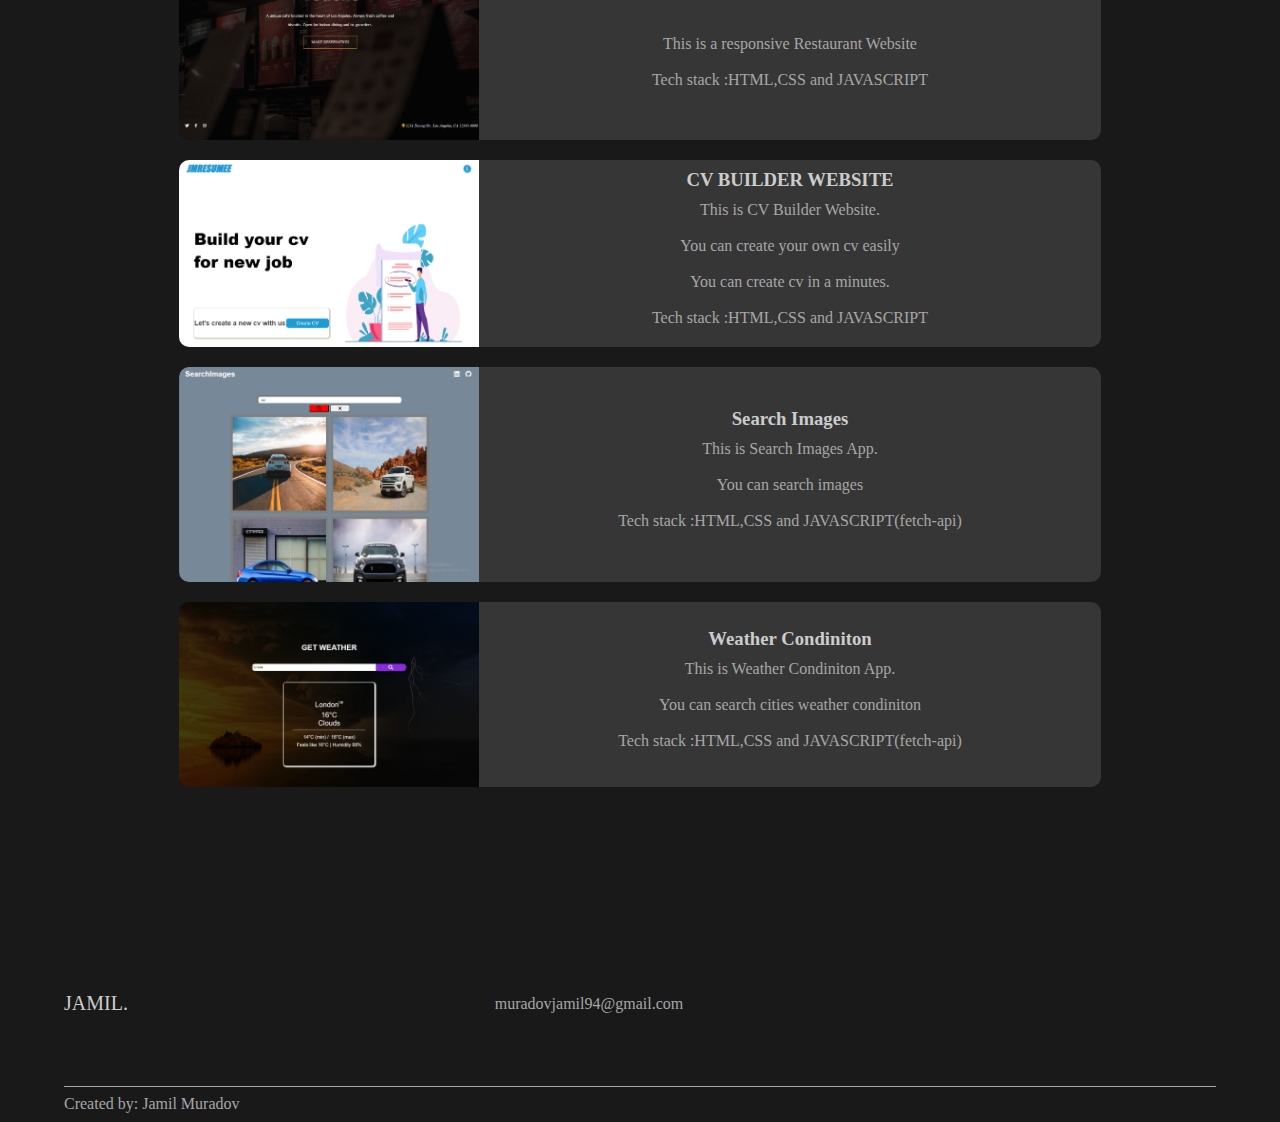
==== commit 6b46e788: "Update index.html" ====
--- a/index.html
+++ b/index.html
@@ -19,7 +19,7 @@
         <li><a href="about.html">About</a></li>
         <li><a href="#tech-stack">Tech Stack</a></li>
         <li><a href="#projects">Projects</a></li>
-        <li><a href="#contact">Contact</a></li>
+        <li><a href="contact.html">Contact</a></li>
     </ul>
     <ul class="nav-social-media">
         <li><a href="https://www.github.com/jamildeveloper1" class="fa-brands fa-github" target="_blank"></a></li>
@@ -39,7 +39,7 @@
         <li><a href="about.html">About</a></li>
         <li><a href="#tech-stack">Tech Stack</a></li>
         <li><a href="#projects">Projects</a></li>
-        <li><a href="#contact">Contact</a></li>
+        <li><a href="contact.html">Contact</a></li>
     </ul>
     <ul class="links">
     <li><a href="https://www.github.com/jamildeveloper1" target="_blank" class="fa-brands fa-github"></a></li>
--- a/style.css
+++ b/style.css
@@ -200,7 +200,7 @@
 
 .projects{
     width: 90%;
-    height: 700px;
+    height: 900px;
     display: flex;
     align-items: center;
     justify-content: space-between;
@@ -791,6 +791,18 @@
 
 
 @media (max-width:330px){
+    
+    
+    .main-nav{
+    width: 100%;
+    display: flex;
+    align-items: center;
+    justify-content: center;
+}
+    
+    
+    
+    
     .tech-para{
         font-size: 14px;
     }
@@ -889,7 +901,12 @@
 }
 
 
-
+@media(max-width:370px){
+    .tech-para{
+        font-size: 14px;
+}
+
+}
 
 
 
